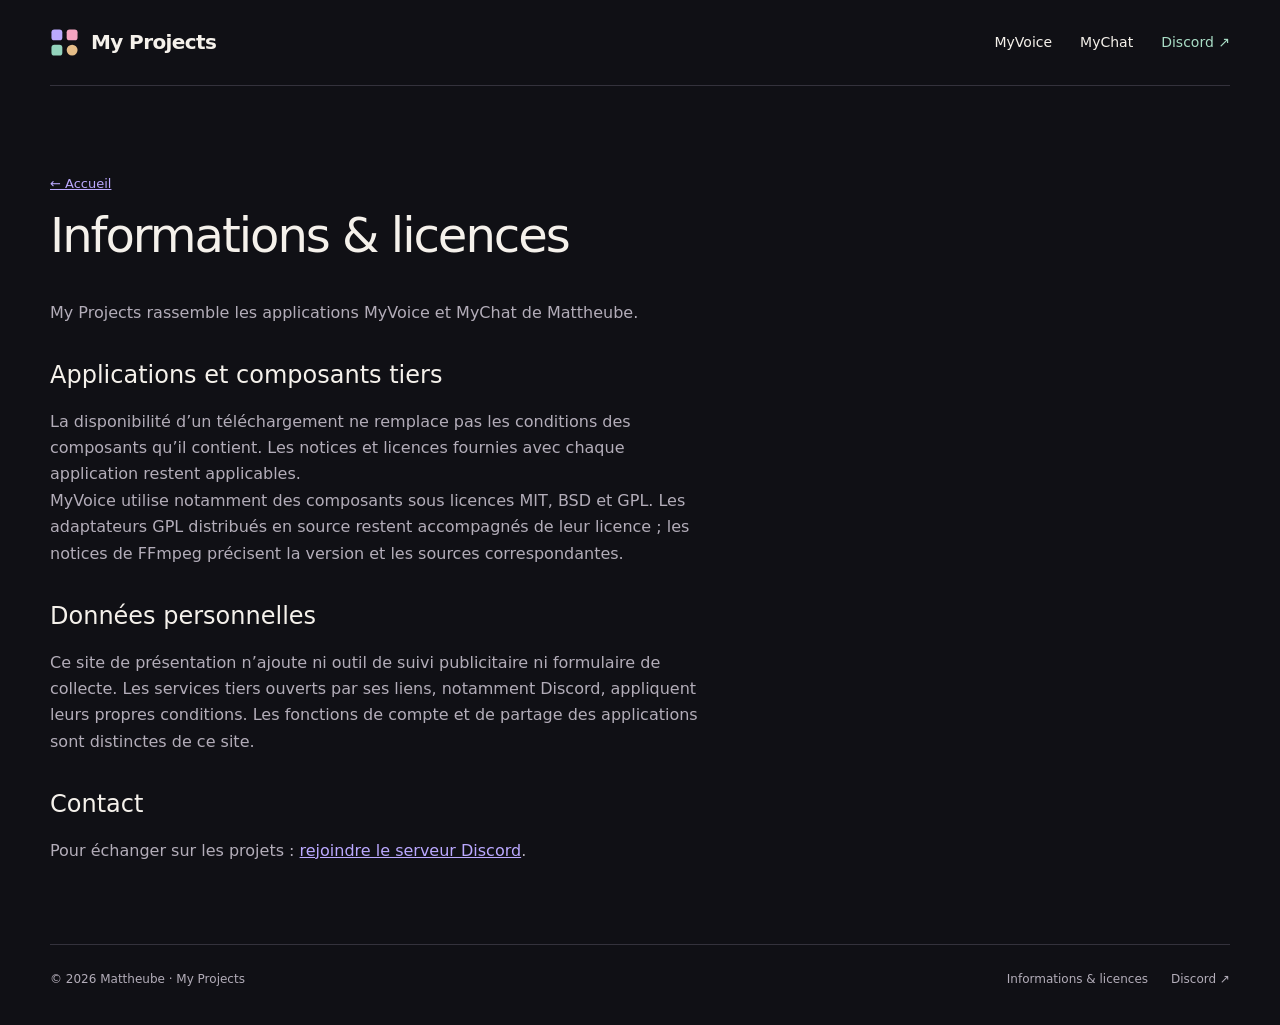
==== docs/informations/index.html @ 199df643 "Present My Projects with separate MyVoice and MyChat pages" ====
<!doctype html><html lang="fr"><head><meta charset="utf-8"><meta name="viewport" content="width=device-width,initial-scale=1"><meta name="description" content="Informations sur My Projects et les composants tiers utilisés par les applications."><meta http-equiv="Content-Security-Policy" content="default-src 'self'; script-src 'none'; style-src 'self'; img-src 'self'; object-src 'none'; base-uri 'none'; form-action 'none'"><meta name="referrer" content="strict-origin-when-cross-origin"><title>Informations & licences — My Projects</title><link rel="icon" href="../assets/projects.svg"><link rel="stylesheet" href="../style.css"></head><body class=""><a class="skip" href="#main">Aller au contenu</a><div class="wrap"><header><a class="brand" href="../"><img src="../assets/projects.svg" alt="">My Projects</a><nav aria-label="Navigation principale"><a href="../myvoice/">MyVoice</a><a href="../mychat/">MyChat</a><a class="nav-discord" href="https://discord.gg/SDhAJgvxzq">Discord ↗</a></nav></header><main id="main"><article class="text-page"><a class="back" href="../">← Accueil</a><h1>Informations & licences</h1><p>My Projects rassemble les applications MyVoice et MyChat de Mattheube.</p><h2>Applications et composants tiers</h2><p>La disponibilité d’un téléchargement ne remplace pas les conditions des composants qu’il contient. Les notices et licences fournies avec chaque application restent applicables.</p><p>MyVoice utilise notamment des composants sous licences MIT, BSD et GPL. Les adaptateurs GPL distribués en source restent accompagnés de leur licence ; les notices de FFmpeg précisent la version et les sources correspondantes.</p><h2>Données personnelles</h2><p>Ce site de présentation n’ajoute ni outil de suivi publicitaire ni formulaire de collecte. Les services tiers ouverts par ses liens, notamment Discord, appliquent leurs propres conditions. Les fonctions de compte et de partage des applications sont distinctes de ce site.</p><h2>Contact</h2><p>Pour échanger sur les projets : <a href="https://discord.gg/SDhAJgvxzq">rejoindre le serveur Discord</a>.</p></article></main><footer><span>© 2026 Mattheube · My Projects</span><div class="links"><a href="../informations/">Informations & licences</a><a href="https://discord.gg/SDhAJgvxzq">Discord ↗</a></div></footer></div></body></html>
---- docs/style.css ----
:root{color-scheme:dark;--bg:#101015;--surface:#19191f;--ink:#f5f1eb;--muted:#b3adb9;--line:#34323c;--voice:#bba9ff;--chat:#f4a4c1;--mint:#a9ddc6}*{box-sizing:border-box}body{margin:0;background:var(--bg);color:var(--ink);font:16px/1.65 'Segoe UI',system-ui,sans-serif}a{color:inherit;text-decoration:none}a:focus-visible,summary:focus-visible{outline:3px solid var(--voice);outline-offset:6px}a:hover{text-decoration:underline;text-underline-offset:5px}p,h1,h2,h3{margin:0}p{color:var(--muted);max-width:64ch}img{display:block;max-width:100%}.wrap{width:min(1180px,calc(100% - 64px));margin:auto}.skip{position:fixed;top:-100px;left:20px;z-index:9;background:var(--ink);color:var(--bg);padding:12px}.skip:focus{top:12px}header{display:flex;align-items:center;justify-content:space-between;gap:25px;padding:26px 0;border-bottom:1px solid var(--line)}.brand{display:flex;align-items:center;gap:12px;font-size:20px;font-weight:650;letter-spacing:-.6px}.brand img{width:29px;height:29px}nav{display:flex;gap:28px;font-size:14px;align-items:center}nav a[aria-current=page]{color:var(--voice)}.nav-discord{color:var(--mint)}.eyebrow{font-size:11px;font-weight:650;letter-spacing:2.5px;text-transform:uppercase;color:var(--muted)}.hero{padding:83px 0 67px;display:grid;grid-template-columns:1.5fr 1fr;gap:60px;align-items:end}.hero h1{font-size:clamp(49px,7.4vw,96px);font-weight:500;letter-spacing:-5px;line-height:1.06;margin:21px 0 26px}.hero h1 span{color:var(--voice)}.hero p{max-width:510px;font-size:18px}.hero-side{padding-bottom:12px}.hero-side .number{font-size:85px;letter-spacing:-5px;font-weight:300;line-height:1;color:#71677e}.hero-side p{font-size:14px;margin-top:18px;max-width:270px}.section-title{border-top:1px solid var(--line);padding-top:25px;display:flex;justify-content:space-between;align-items:center;margin-bottom:30px}.section-title h2{font-size:20px;font-weight:500}.project-grid{display:grid;grid-template-columns:1fr 1fr;gap:24px}.project{border:1px solid var(--line);border-radius:24px;overflow:hidden;background:var(--surface)}.project .art{height:245px;display:grid;place-items:center;position:relative;border-bottom:1px solid var(--line)}.project.voice .art{background:radial-gradient(ellipse at center,#3c3156 0,transparent 70%),#19161f}.project.chat .art{background:radial-gradient(ellipse at center,#4a2a3d 0,transparent 70%),#1d171c}.art img{width:128px;height:128px;position:relative;z-index:1}.art:before,.art:after{content:'';position:absolute;border:1px solid #ffffff15;border-radius:50%;width:205px;height:205px}.art:after{width:290px;height:290px}.project-info{padding:31px}.project-info .topline{display:flex;align-items:center;justify-content:space-between;gap:12px}.project h3{font-size:34px;letter-spacing:-1.2px;font-weight:500;margin-bottom:13px}.badge{font-size:11px;border:1px solid var(--line);padding:4px 10px;border-radius:30px;color:var(--muted);white-space:nowrap}.voice .badge{color:var(--voice)}.chat .badge{color:var(--chat)}.project p{min-height:80px}.project .arrow-link{display:flex;justify-content:space-between;margin-top:27px;border-top:1px solid var(--line);padding-top:20px;font-size:14px}.arrow-link b{font-size:20px;font-weight:400}.btn{display:inline-flex;justify-content:center;align-items:center;gap:14px;background:var(--voice);color:#181222;padding:13px 23px;border-radius:999px;font-size:14px;font-weight:650;min-height:48px}.btn:hover{background:#d0c3ff;text-decoration:none}.btn.secondary{background:transparent;border:1px solid var(--line);color:var(--ink)}.actions{display:flex;flex-wrap:wrap;gap:12px;margin-top:28px}.community{display:grid;grid-template-columns:1.4fr 1fr;gap:35px;align-items:center;margin:72px 0 36px;padding:43px 0;border-block:1px solid var(--line)}.community h2{font-size:37px;line-height:1.18;letter-spacing:-1.3px;margin:12px 0 16px}.community .actions{justify-content:flex-end;margin:0}.small-note{font-size:12px;color:var(--muted);margin-top:14px}.yobot{display:flex;align-items:center;justify-content:space-between;gap:28px;padding:17px 0 50px}.yobot p{font-size:14px}.yobot strong{color:var(--ink);font-weight:550}.yobot a{font-size:14px;white-space:nowrap}footer{display:flex;justify-content:space-between;gap:20px;flex-wrap:wrap;padding:25px 0 35px;border-top:1px solid var(--line);font-size:12px;color:var(--muted)}footer .links{display:flex;gap:23px}.back{font-size:13px;color:var(--muted);display:inline-block;margin-top:32px}.product-hero{padding:46px 0 62px;display:grid;grid-template-columns:1.45fr .7fr;gap:60px;align-items:center}.product-hero h1{font-size:clamp(57px,7vw,86px);font-weight:500;line-height:1.07;letter-spacing:-4px;margin:16px 0 24px}.product-hero h1 small{display:block;font-size:clamp(28px,3.5vw,43px);color:var(--voice);letter-spacing:-1.5px;margin-top:17px;line-height:1.2}.chat-page .product-hero h1 small{color:var(--chat)}.product-hero .emblem{display:grid;place-items:center;aspect-ratio:1;border-radius:50%;border:1px solid var(--line);background:radial-gradient(ellipse,#30283f,transparent 65%)}.emblem img{width:55%}.chat-page .emblem{background:radial-gradient(ellipse,#402636,transparent 65%)}.features{display:grid;grid-template-columns:repeat(3,1fr);gap:32px;padding:35px 0 65px;border-top:1px solid var(--line)}.features article{padding-top:10px}.features .index{font-size:12px;color:var(--voice)}.features h2{font-size:22px;line-height:1.3;font-weight:550;margin:13px 0}.features p{font-size:14px}.download{border:1px solid var(--line);border-radius:22px;padding:36px;margin-bottom:50px}.download h2{font-size:32px;letter-spacing:-1px;margin-bottom:13px}.channels{display:grid;grid-template-columns:1fr 1fr;gap:30px;margin-top:28px}.channel{padding-top:24px;border-top:1px solid var(--line)}.channel h3{font-size:21px;font-weight:550;margin:8px 0 12px}.channel p{font-size:14px}.channel .btn{margin-top:22px}.faq{max-width:850px;padding:8px 0 60px}.faq h2{font-size:27px;font-weight:500;margin-bottom:20px}details{padding:18px 0;border-bottom:1px solid var(--line)}summary{cursor:pointer;font-weight:500}details p{font-size:14px;margin-top:13px}.text-page{padding:55px 0 80px;max-width:850px}.text-page h1{font-size:48px;letter-spacing:-2px;font-weight:500;margin-bottom:24px}.text-page h2{font-size:24px;font-weight:500;margin:30px 0 13px}.text-page a{color:var(--voice);text-decoration:underline}.text-page li{color:var(--muted);margin-bottom:10px}@media(max-width:760px){.wrap{width:calc(100% - 36px)}header{flex-wrap:wrap;padding:20px 0;gap:20px}.brand{font-size:18px}nav{gap:18px;font-size:13px}.hero{grid-template-columns:1fr;padding:52px 0 44px;gap:30px}.hero h1{letter-spacing:-2.8px}.hero-side{display:none}.project-grid{grid-template-columns:1fr}.project .art{height:215px}.project-info{padding:25px}.project p{min-height:0}.community{grid-template-columns:1fr;margin-top:48px;padding:32px 0}.community .actions{justify-content:flex-start}.community h2{font-size:32px}.yobot{align-items:start;flex-direction:column;gap:13px}.product-hero{grid-template-columns:1fr;padding-top:30px;gap:30px}.product-hero .emblem{display:none}.product-hero h1{letter-spacing:-3px}.features{grid-template-columns:1fr;gap:28px;padding-bottom:40px}.channels{grid-template-columns:1fr}.download{padding:24px}.text-page h1{font-size:38px}}@media(prefers-reduced-motion:reduce){*{scroll-behavior:auto!important}}
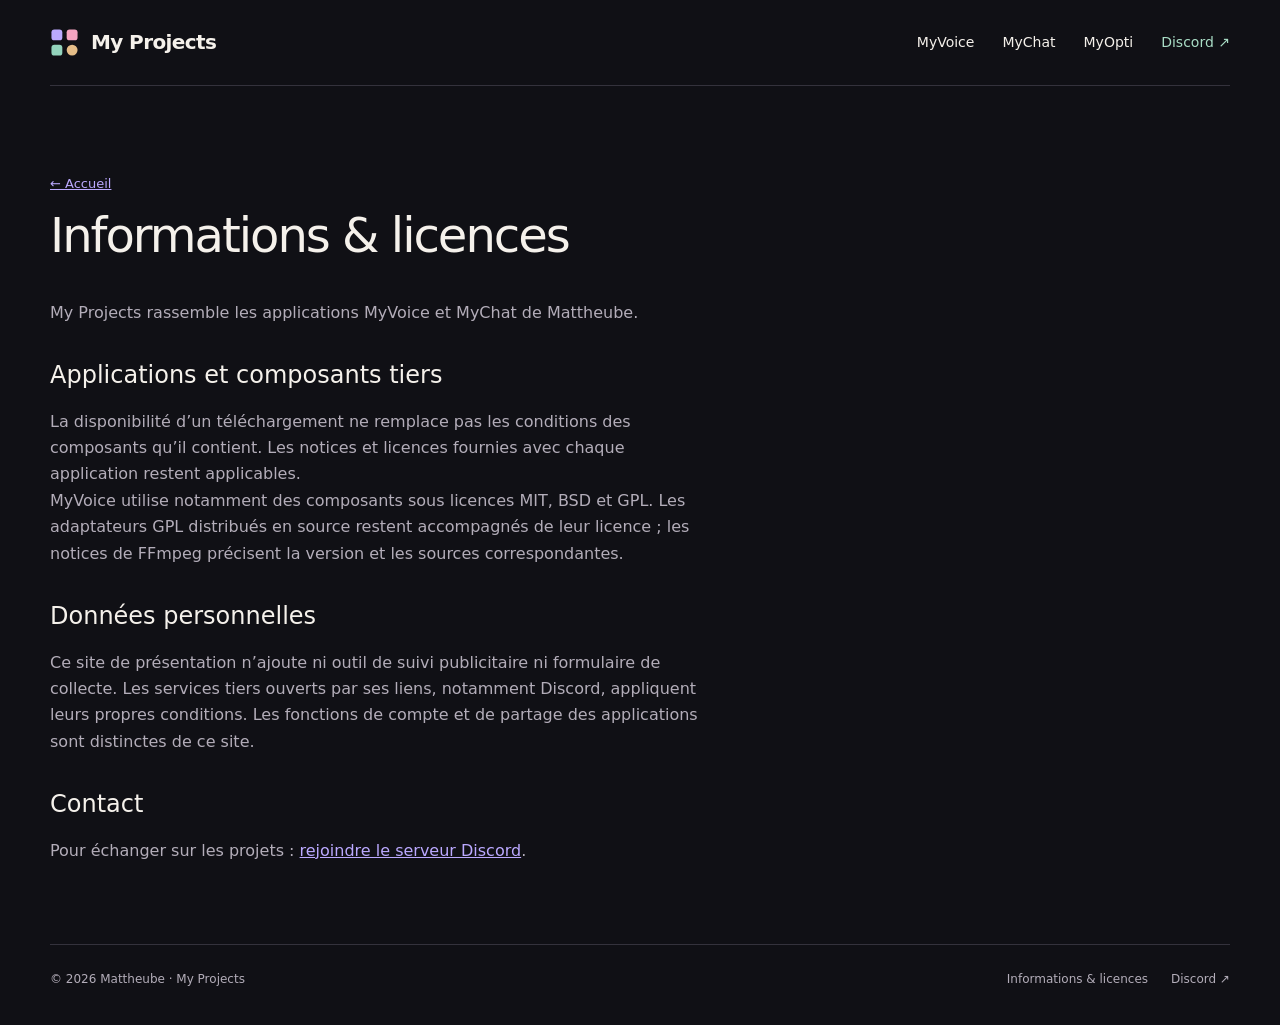
==== commit a130c671: "Publish MyOpti download page and signed update channels" ====
--- a/docs/informations/index.html
+++ b/docs/informations/index.html
@@ -1 +1 @@
-<!doctype html><html lang="fr"><head><meta charset="utf-8"><meta name="viewport" content="width=device-width,initial-scale=1"><meta name="description" content="Informations sur My Projects et les composants tiers utilisés par les applications."><meta http-equiv="Content-Security-Policy" content="default-src 'self'; script-src 'none'; style-src 'self'; img-src 'self'; object-src 'none'; base-uri 'none'; form-action 'none'"><meta name="referrer" content="strict-origin-when-cross-origin"><title>Informations & licences — My Projects</title><link rel="icon" href="../assets/projects.svg"><link rel="stylesheet" href="../style.css"></head><body class=""><a class="skip" href="#main">Aller au contenu</a><div class="wrap"><header><a class="brand" href="../"><img src="../assets/projects.svg" alt="">My Projects</a><nav aria-label="Navigation principale"><a href="../myvoice/">MyVoice</a><a href="../mychat/">MyChat</a><a class="nav-discord" href="https://discord.gg/SDhAJgvxzq">Discord ↗</a></nav></header><main id="main"><article class="text-page"><a class="back" href="../">← Accueil</a><h1>Informations & licences</h1><p>My Projects rassemble les applications MyVoice et MyChat de Mattheube.</p><h2>Applications et composants tiers</h2><p>La disponibilité d’un téléchargement ne remplace pas les conditions des composants qu’il contient. Les notices et licences fournies avec chaque application restent applicables.</p><p>MyVoice utilise notamment des composants sous licences MIT, BSD et GPL. Les adaptateurs GPL distribués en source restent accompagnés de leur licence ; les notices de FFmpeg précisent la version et les sources correspondantes.</p><h2>Données personnelles</h2><p>Ce site de présentation n’ajoute ni outil de suivi publicitaire ni formulaire de collecte. Les services tiers ouverts par ses liens, notamment Discord, appliquent leurs propres conditions. Les fonctions de compte et de partage des applications sont distinctes de ce site.</p><h2>Contact</h2><p>Pour échanger sur les projets : <a href="https://discord.gg/SDhAJgvxzq">rejoindre le serveur Discord</a>.</p></article></main><footer><span>© 2026 Mattheube · My Projects</span><div class="links"><a href="../informations/">Informations & licences</a><a href="https://discord.gg/SDhAJgvxzq">Discord ↗</a></div></footer></div></body></html>+<!doctype html><html lang="fr"><head><meta charset="utf-8"><meta name="viewport" content="width=device-width,initial-scale=1"><meta name="description" content="Informations sur My Projects et les composants tiers utilisés par les applications."><meta http-equiv="Content-Security-Policy" content="default-src 'self'; script-src 'none'; style-src 'self'; img-src 'self'; object-src 'none'; base-uri 'none'; form-action 'none'"><meta name="referrer" content="strict-origin-when-cross-origin"><title>Informations & licences — My Projects</title><link rel="icon" href="../assets/projects.svg"><link rel="stylesheet" href="../style.css"></head><body class=""><a class="skip" href="#main">Aller au contenu</a><div class="wrap"><header><a class="brand" href="../"><img src="../assets/projects.svg" alt="">My Projects</a><nav aria-label="Navigation principale"><a href="../myvoice/">MyVoice</a><a href="../mychat/">MyChat</a><a href="../myopti/">MyOpti</a><a class="nav-discord" href="https://discord.gg/SDhAJgvxzq">Discord ↗</a></nav></header><main id="main"><article class="text-page"><a class="back" href="../">← Accueil</a><h1>Informations & licences</h1><p>My Projects rassemble les applications MyVoice et MyChat de Mattheube.</p><h2>Applications et composants tiers</h2><p>La disponibilité d’un téléchargement ne remplace pas les conditions des composants qu’il contient. Les notices et licences fournies avec chaque application restent applicables.</p><p>MyVoice utilise notamment des composants sous licences MIT, BSD et GPL. Les adaptateurs GPL distribués en source restent accompagnés de leur licence ; les notices de FFmpeg précisent la version et les sources correspondantes.</p><h2>Données personnelles</h2><p>Ce site de présentation n’ajoute ni outil de suivi publicitaire ni formulaire de collecte. Les services tiers ouverts par ses liens, notamment Discord, appliquent leurs propres conditions. Les fonctions de compte et de partage des applications sont distinctes de ce site.</p><h2>Contact</h2><p>Pour échanger sur les projets : <a href="https://discord.gg/SDhAJgvxzq">rejoindre le serveur Discord</a>.</p></article></main><footer><span>© 2026 Mattheube · My Projects</span><div class="links"><a href="../informations/">Informations & licences</a><a href="https://discord.gg/SDhAJgvxzq">Discord ↗</a></div></footer></div></body></html>
